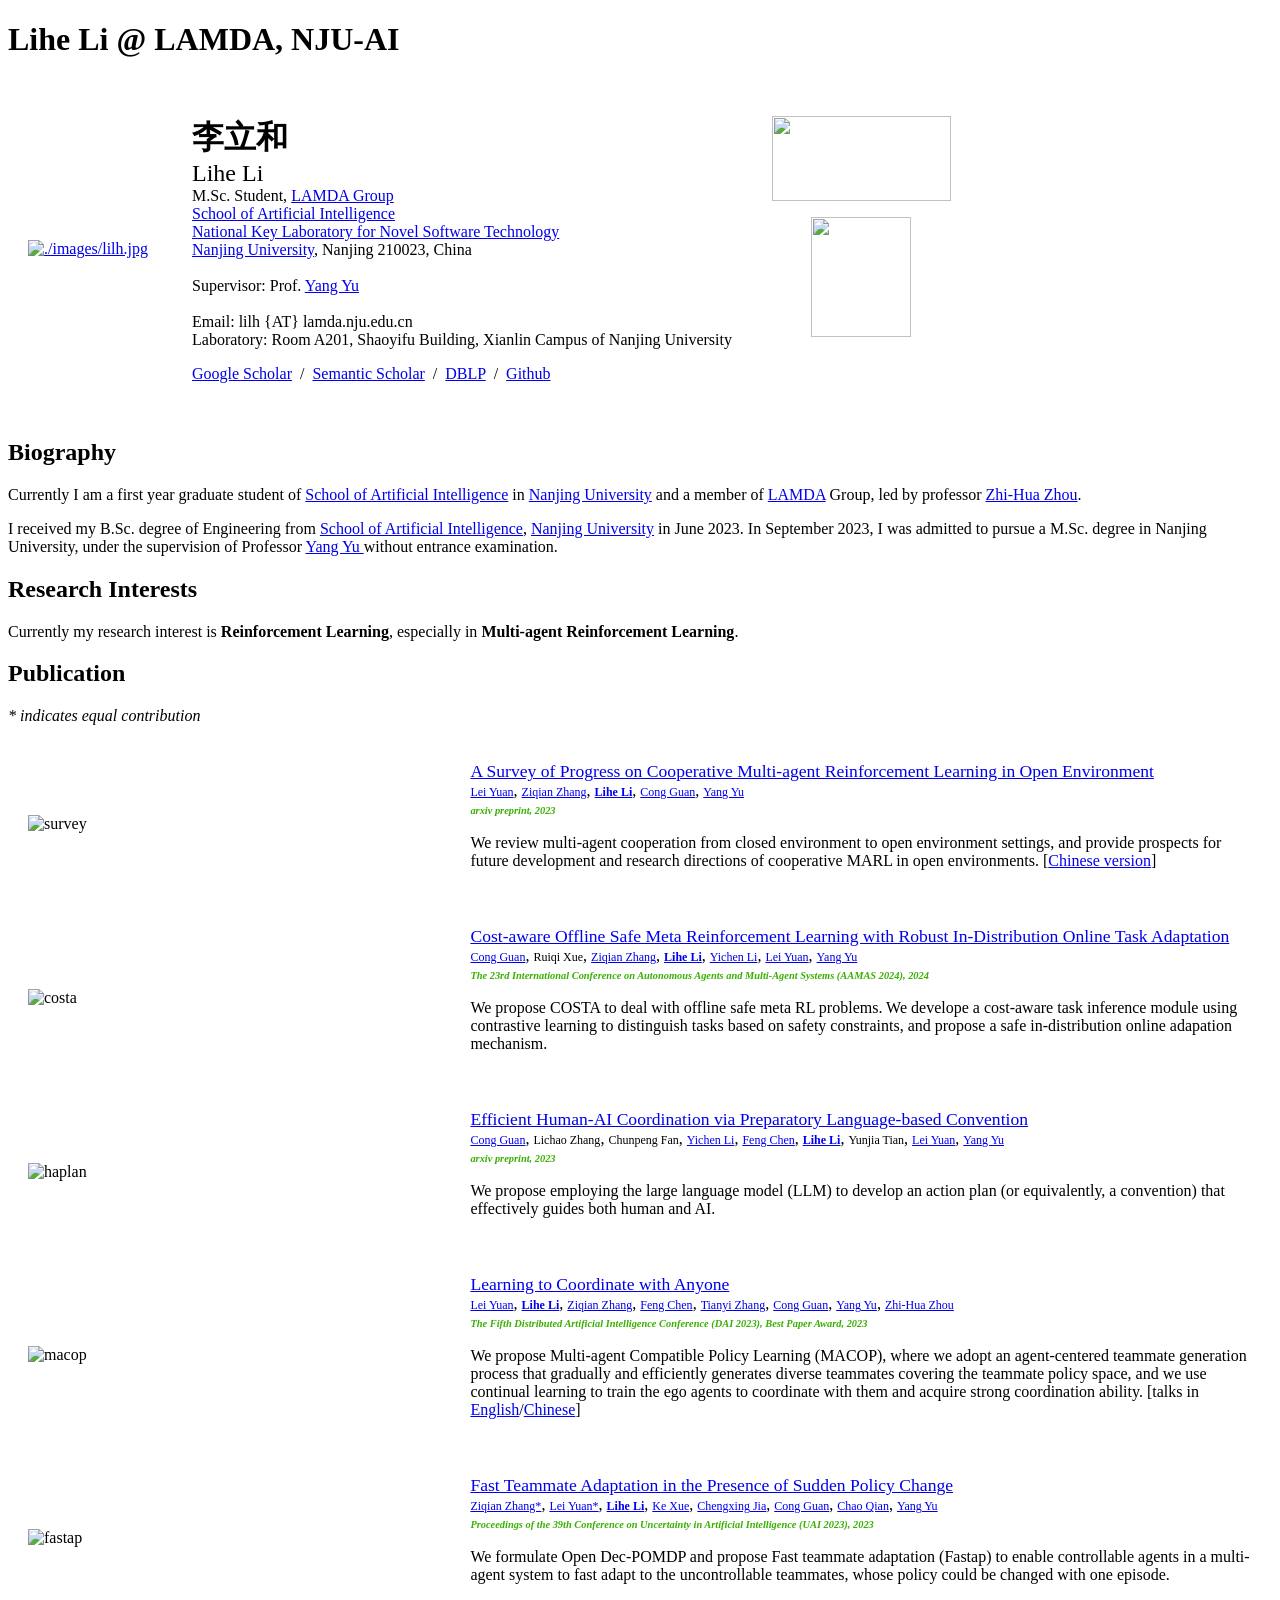
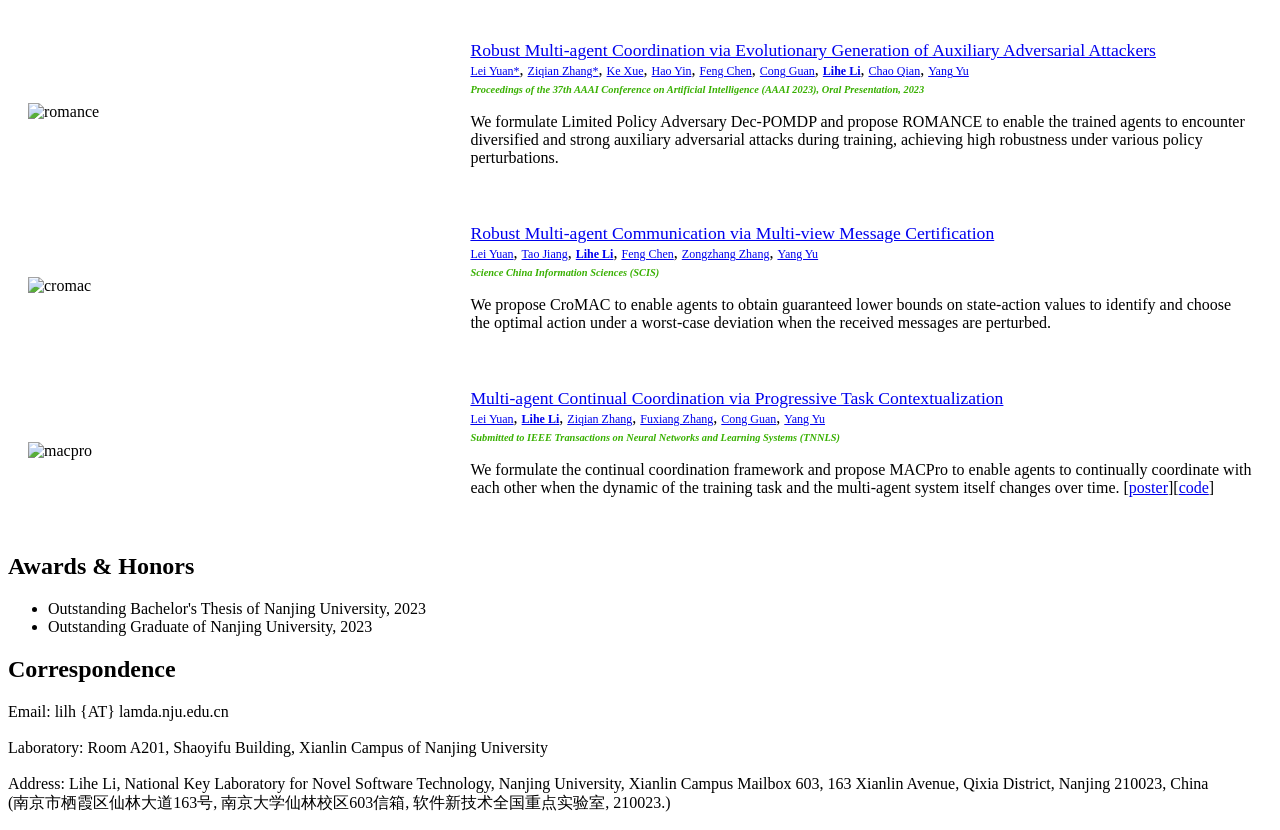
==== homepage/file/index.html @ f8b8563b "x" ====
<!DOCTYPE html PUBLIC "-//W3C//DTD XHTML 1.1//EN" "http://www.w3.org/TR/xhtml11/DTD/xhtml11.dtd">
<html xmlns="http://www.w3.org/1999/xhtml" xml:lang="en"><head><meta http-equiv="Content-Type" content="text/html; charset=UTF-8">
<meta name="generator" content="jemdoc, see http://jemdoc.jaboc.net/">

<link rel="stylesheet" href="./file/jemdoc.css" type="text/css">
<title>Lihe Li @ LAMDA, NJU-AI</title>
</head>
<body>
<div id="layout-content">
<div id="toptitle">

<style>
  table {
    border-collapse: collapse;
    border: none;
  }
  table td, table th {
    border: none;
    padding: 20px; /* Adjust padding as needed */
  }
</style>
  

<h1>Lihe Li @ LAMDA, NJU-AI</h1>
</div>
<table class="imgtable"><tr><td>
<a href="./images/lilh.jpg"><img src="./images/lilh.jpg" alt="./images/lilh.jpg" width="170px" /></a>&nbsp;</td>
<td align="left"><p><b><font size="+3" face="STKaiti">李立和</font></b><br>
<font size="+2">Lihe Li</font> <br>
M.Sc. Student, <a href="https://www.lamda.nju.edu.cn/CH.MainPage.ashx">LAMDA Group</a><br />
<a href="https://ai.nju.edu.cn">School of Artificial Intelligence</a> <br />
<a href="http://keysoftlab.nju.edu.cn/">National Key Laboratory for Novel Software Technology</a> <br>
<a href="http://www.nju.edu.cn/">Nanjing University</a>, Nanjing 210023, China<br /><br />
Supervisor: Prof. <a href="http://www.lamda.nju.edu.cn/yuy">Yang Yu</a> <br><br>
Email: lilh {AT} lamda.nju.edu.cn <br />
Laboratory: Room A201, Shaoyifu Building, Xianlin Campus of Nanjing University</p>
<p style="text-align:left">
  <!-- <a href="data/CV.pdf">CV</a> &nbsp/&nbsp -->
  <a href="https://scholar.google.com/citations?user=q0tENOAAAAAJ&hl=zh-CN&oi=ao">Google Scholar</a> &nbsp/&nbsp
  <a href="https://www.semanticscholar.org/author/Lihe-Li/2216719801">Semantic Scholar</a> &nbsp/&nbsp
  <a href="https://dblp.org/pid/347/1926.html">DBLP</a> &nbsp/&nbsp
  <a href="https://github.com/lilh76">Github</a>
</p>
</td>
<td valign="top" width="179"><p align="center"><a href="https://www.lamda.nju.edu.cn/CH.MainPage.ashx" target="_blank"><img height="85" src="./images/lamda.jpg" width="179" border="0" align="top"></a></p>
    <p align="center"><a href="http://www.nju.edu.cn/" target="_blank"><img height="120" src="./images/nju.jpg" width="100" border="0"></a></p></td></tr></table>
<h2>Biography</h2>
<p>Currently I am a first year graduate student of <a href="https://ai.nju.edu.cn">School of Artificial Intelligence</a> in <a href="http://www.nju.edu.cn/" target="_blank">Nanjing University</a> and a member of <a href="https://www.lamda.nju.edu.cn/CH.MainPage.ashx" target="_blank">LAMDA</a> Group, led by professor <a href="http://www.lamda.nju.edu.cn/zhouzh/" target="_blank">Zhi-Hua Zhou</a>.
</p>
<p>I received my B.Sc. degree of Engineering from <a href="http://ai.nju.edu.cn/"> School of Artificial Intelligence</a>, <a href="http://www.nju.edu.cn/">Nanjing University</a> in June 2023. In September 2023, I was admitted to pursue a M.Sc. degree in Nanjing University, under the supervision of Professor <a href="http://www.lamda.nju.edu.cn/yuy" target="_blank"> Yang Yu </a> without entrance examination.
</p>
<h2>Research Interests</h2>
<p>Currently my research interest is <b>Reinforcement Learning</b>, especially in <b>Multi-agent Reinforcement Learning</b>. </p>

<h2>Publication</h2>

<p align="left"><i>* indicates equal contribution</i></p>

<table style="width:100%;border:0px;border-spacing:0px;border-collapse:separate;margin-right:auto;margin-left:auto;"><tbody>
  <tr style="vertical-align:left;">
    <td style="padding:20px;width:35%;vertical-align:center">
      <img src="images/survey.png" alt="survey" width="100%">
    </td>
    <td style="padding:20px;width:75%;vertical-align:center">
    <a href="https://arxiv.org/pdf/2312.01058.pdf" id="survey">
      <papertitle style="font-size: 1.1em;">A Survey of Progress on Cooperative Multi-agent Reinforcement Learning in Open Environment
      </papertitle>
    </a>
      <br>
      <a style="font-size: 0.75em;" href="http://www.lamda.nju.edu.cn/yuanl/">Lei Yuan</a>, 
      <a style="font-size: 0.75em;" href="http://www.lamda.nju.edu.cn/zhangzq/">Ziqian Zhang</a>,
      <a style="font-size: 0.75em;" href="http://www.lamda.nju.edu.cn/lilh/"><strong>Lihe Li</strong></a>,
      <a style="font-size: 0.75em;" href="http://www.lamda.nju.edu.cn/guanc/">Cong Guan</a>,
      <a style="font-size: 0.75em;" href="https://www.wolai.com/eyounx/dtR1MTyRXS5tP5Cex4KtdK">Yang Yu</a>
      <br>
      <font style="font-size: 0.65em;" color="#38b000"><em><strong>arxiv preprint, 2023</strong></em></font>
      <br>
      <p>We review multi-agent cooperation from closed environment to open environment settings, and provide prospects for future development and research directions of cooperative MARL in open environments.
      [<a href="http://www.lamda.nju.edu.cn/lilh/file/openmarl.pdf">Chinese version</a>]</p>
    </td>
  </tr>
</tbody></table>

<table style="width:100%;border:0px;border-spacing:0px;border-collapse:separate;margin-right:auto;margin-left:auto;"><tbody>
  
  <tr style="vertical-align:left;">
    <td style="padding:20px;width:35%;vertical-align:center">
      <img src="images/costa.png" alt="costa" width="100%">
    </td>
    <td style="padding:20px;width:75%;vertical-align:center">
      <a href="http://www.lamda.nju.edu.cn/lilh/file/costa.pdf" id="costa">
        <papertitle style="font-size: 1.1em;">Cost-aware Offline Safe Meta Reinforcement Learning with Robust In-Distribution Online Task Adaptation
        </papertitle>
      </a>
      <br>
      <a style="font-size: 0.75em;" href="http://www.lamda.nju.edu.cn/guanc/">Cong Guan</a>,
      <a style="font-size: 0.75em;">Ruiqi Xue</a>,
      <a style="font-size: 0.75em;" href="http://www.lamda.nju.edu.cn/zhangzq/">Ziqian Zhang</a>, 
      <a style="font-size: 0.75em;" href="http://www.lamda.nju.edu.cn/lilh/"><strong>Lihe Li</strong></a>,
      <a style="font-size: 0.75em;" href="http://www.lamda.nju.edu.cn/liyc/">Yichen Li</a>, 
      <a style="font-size: 0.75em;" href="http://www.lamda.nju.edu.cn/yuanl/">Lei Yuan</a>, 
      <a style="font-size: 0.75em;" href="https://www.wolai.com/eyounx/dtR1MTyRXS5tP5Cex4KtdK">Yang Yu</a>
      <br>
      <font style="font-size: 0.65em;" color="#38b000"><em><strong>The 23rd International Conference on Autonomous Agents and Multi-Agent Systems (AAMAS 2024), 2024</strong></em></font>
      <br>
      <p>We propose COSTA to deal with offline safe meta RL problems. We develope a cost-aware task inference module using contrastive learning to distinguish tasks based on safety constraints, and propose a safe in-distribution online adapation mechanism.
      </p>
    </td>
  </tr>
</tbody></table>

<table style="width:100%;border:0px;border-spacing:0px;border-collapse:separate;margin-right:auto;margin-left:auto;"><tbody>
  
  <tr style="vertical-align:left;">
    <td style="padding:20px;width:35%;vertical-align:center">
      <img src="images/haplan.png" alt="haplan" width="100%">
    </td>
    <td style="padding:20px;width:75%;vertical-align:center">
      <a href="https://arxiv.org/pdf/2311.00416.pdf" id="haplan">
        <papertitle style="font-size: 1.1em;">Efficient Human-AI Coordination via Preparatory Language-based Convention
        </papertitle>
      </a>
      <br>
      <a style="font-size: 0.75em;" href="http://www.lamda.nju.edu.cn/guanc/">Cong Guan</a>,
      <a style="font-size: 0.75em;">Lichao Zhang</a>,
      <a style="font-size: 0.75em;">Chunpeng Fan</a>,
      <a style="font-size: 0.75em;" href="http://www.lamda.nju.edu.cn/liyc/">Yichen Li</a>, 
      <a style="font-size: 0.75em;" href="http://www.lamda.nju.edu.cn/chenf/">Feng Chen</a>,
      <a style="font-size: 0.75em;" href="http://www.lamda.nju.edu.cn/lilh/"><strong>Lihe Li</strong></a>,
      <a style="font-size: 0.75em;">Yunjia Tian</a>,
      <a style="font-size: 0.75em;" href="http://www.lamda.nju.edu.cn/yuanl/">Lei Yuan</a>, 
      <a style="font-size: 0.75em;" href="https://www.wolai.com/eyounx/dtR1MTyRXS5tP5Cex4KtdK">Yang Yu</a>
      <br>
      <font style="font-size: 0.65em;" color="#38b000"><em><strong>arxiv preprint, 2023</strong></em></font>
      <br>
      <p>We propose employing the large language model (LLM) to develop an action plan (or equivalently, a convention) that effectively guides both human and AI.
      </p>
    </td>
  </tr>
</tbody></table>

<table style="width:100%;border:0px;border-spacing:0px;border-collapse:separate;margin-right:auto;margin-left:auto;"><tbody>
  
    <tr style="vertical-align:left;">
      <td style="padding:20px;width:35%;vertical-align:center">
        <img src="images/macop.png" alt="macop" width="100%">
      </td>
      <td style="padding:20px;width:75%;vertical-align:center">
        <a href="http://www.lamda.nju.edu.cn/lilh/file/macop.pdf" id="macop">
          <papertitle style="font-size: 1.1em;">Learning to Coordinate with Anyone
          </papertitle>
        </a>
        <br>
        <a style="font-size: 0.75em;" href="http://www.lamda.nju.edu.cn/yuanl/">Lei Yuan</a>, 
        <a style="font-size: 0.75em;" href="http://www.lamda.nju.edu.cn/lilh/"><strong>Lihe Li</strong></a>,
        <a style="font-size: 0.75em;" href="http://www.lamda.nju.edu.cn/zhangzq/">Ziqian Zhang</a>,
        <a style="font-size: 0.75em;" href="http://www.lamda.nju.edu.cn/chenf/">Feng Chen</a>,
        <a style="font-size: 0.75em;" href="http://www.lamda.nju.edu.cn/zhangty/">Tianyi Zhang</a>,
        <a style="font-size: 0.75em;" href="http://www.lamda.nju.edu.cn/guanc/">Cong Guan</a>,
        <a style="font-size: 0.75em;" href="https://www.wolai.com/eyounx/dtR1MTyRXS5tP5Cex4KtdK">Yang Yu</a>,
        <a style="font-size: 0.75em;" href="https://cs.nju.edu.cn/zhouzh/index.htm">Zhi-Hua Zhou</a>
        <br>
        <font style="font-size: 0.65em;" color="#38b000"><em><strong>The Fifth Distributed Artificial Intelligence Conference (DAI 2023), Best Paper Award, 2023</strong></em></font>
        <br>
        <p>We propose Multi-agent Compatible Policy Learning (MACOP), where we adopt an agent-centered teammate generation process that gradually and efficiently generates diverse teammates covering the teammate policy space, and we use continual learning to train the ego agents to coordinate with them and acquire strong coordination ability.
          [talks in <a href="https://youtu.be/1a32LLUB9II">English</a>/<a href="https://www.bilibili.com/video/BV1KK411e7WJ/">Chinese</a>]</p>
      </td>
    </tr>
  </tbody></table>

  <table style="width:100%;border:0px;border-spacing:0px;border-collapse:separate;margin-right:auto;margin-left:auto;"><tbody>
      <tr style="vertical-align:left;">
        <td style="padding:20px;width:35%;vertical-align:center">
          <img src="images/fastap.png" alt="fastap" width="100%">
        </td>
        <td style="padding:20px;width:75%;vertical-align:center">
          <a href="http://www.lamda.nju.edu.cn/lilh/file/fastap.pdf" id="fastap">
            <papertitle style="font-size: 1.1em;">Fast Teammate Adaptation in the Presence of Sudden Policy Change
            </papertitle>
          </a>
          <br>
          <a style="font-size: 0.75em;" href="http://www.lamda.nju.edu.cn/zhangzq/">Ziqian Zhang*</a>,
          <a style="font-size: 0.75em;" href="http://www.lamda.nju.edu.cn/yuanl/">Lei Yuan*</a>, 
          <a style="font-size: 0.75em;" href="http://www.lamda.nju.edu.cn/lilh/"><strong>Lihe Li</strong></a>,
          <a style="font-size: 0.75em;" href="http://www.lamda.nju.edu.cn/xuek/">Ke Xue</a>,
          <a style="font-size: 0.75em;" href="http://www.lamda.nju.edu.cn/jiacx/">Chengxing Jia</a>,
          <a style="font-size: 0.75em;" href="http://www.lamda.nju.edu.cn/guanc/">Cong Guan</a>,
          <a style="font-size: 0.75em;" href="http://www.lamda.nju.edu.cn/qianc/">Chao Qian</a>,
          <a style="font-size: 0.75em;" href="https://www.wolai.com/eyounx/dtR1MTyRXS5tP5Cex4KtdK">Yang Yu</a>
          <br>
          <font style="font-size: 0.65em;" color="#38b000"><em><strong>Proceedings of the 39th Conference on Uncertainty in Artificial Intelligence (UAI 2023), 2023</strong></em></font>
          <br>
          <p>We formulate Open Dec-POMDP and propose Fast teammate adaptation (Fastap) to enable controllable agents in a multi-agent system to fast adapt to the uncontrollable teammates, whose policy could be changed with one episode.
          </p>
        </td>
      </tr>
    </tbody></table>

<table style="width:100%;border:0px;border-spacing:0px;border-collapse:separate;margin-right:auto;margin-left:auto;"><tbody>
<tr style="vertical-align:left;">
  <td style="padding:20px;width:35%;vertical-align:center">
    <img src="images/romance.png" alt="romance" width="100%">
  </td>
  <td style="padding:20px;width:75%;vertical-align:center">
    <a href="http://www.lamda.nju.edu.cn/lilh/file/romance.pdf" id="romance">
      <papertitle style="font-size: 1.1em;">Robust Multi-agent Coordination via Evolutionary Generation of Auxiliary Adversarial Attackers
      </papertitle>
    </a>
    <br>
    <a style="font-size: 0.75em;" href="http://www.lamda.nju.edu.cn/yuanl/">Lei Yuan*</a>, 
    <a style="font-size: 0.75em;" href="http://www.lamda.nju.edu.cn/zhangzq/">Ziqian Zhang*</a>,
    <a style="font-size: 0.75em;" href="http://www.lamda.nju.edu.cn/xuek/">Ke Xue</a>,
    <a style="font-size: 0.75em;" href="http://www.lamda.nju.edu.cn/yinh/">Hao Yin</a>,
    <a style="font-size: 0.75em;" href="http://www.lamda.nju.edu.cn/chenf/">Feng Chen</a>,
    <a style="font-size: 0.75em;" href="http://www.lamda.nju.edu.cn/guanc/">Cong Guan</a>,
    <a style="font-size: 0.75em;" href="http://www.lamda.nju.edu.cn/lilh/"><strong>Lihe Li</strong></a>,
    <a style="font-size: 0.75em;" href="http://www.lamda.nju.edu.cn/qianc/">Chao Qian</a>,
    <a style="font-size: 0.75em;" href="https://www.wolai.com/eyounx/dtR1MTyRXS5tP5Cex4KtdK">Yang Yu</a>
    <br>
    <font style="font-size: 0.65em;" color="#38b000"><em><strong>Proceedings of the 37th AAAI Conference on Artificial Intelligence (AAAI 2023), Oral Presentation, 2023</strong></em></font>
    <br>
    <p>We formulate Limited Policy Adversary Dec-POMDP and propose ROMANCE to enable the trained agents to encounter diversified and strong auxiliary adversarial attacks during training, achieving high robustness under various policy perturbations.
    </p>
  </td>
</tr>
</tbody></table>

<table style="width:100%;border:0px;border-spacing:0px;border-collapse:separate;margin-right:auto;margin-left:auto;"><tbody>
  <tr style="vertical-align:left;">
    <td style="padding:20px;width:35%;vertical-align:center">
      <img src="images/cromac.png" alt="cromac" width="100%">
    </td>
    <td style="padding:20px;width:75%;vertical-align:center">
      <a href="http://www.lamda.nju.edu.cn/lilh/file/cromac.pdf" id="cromac">
        <papertitle style="font-size: 1.1em;">Robust Multi-agent Communication via Multi-view Message Certification
        </papertitle>
      </a>
      <br>
      <a style="font-size: 0.75em;" href="http://www.lamda.nju.edu.cn/yuanl/">Lei Yuan</a>, 
      <a style="font-size: 0.75em;" href="http://www.lamda.nju.edu.cn/jiangt/">Tao Jiang</a>,
      <a style="font-size: 0.75em;" href="http://www.lamda.nju.edu.cn/lilh/"><strong>Lihe Li</strong></a>,
      <a style="font-size: 0.75em;" href="http://www.lamda.nju.edu.cn/chenf/">Feng Chen</a>,
      <a style="font-size: 0.75em;" href="http://www.lamda.nju.edu.cn/zhangzz/">Zongzhang Zhang</a>,
      <a style="font-size: 0.75em;" href="https://www.wolai.com/eyounx/dtR1MTyRXS5tP5Cex4KtdK">Yang Yu</a>
      <br>
      <font style="font-size: 0.65em;" color="#38b000"><em><strong>Science China Information Sciences (SCIS)</strong></em></font>
      <br>
      <p>We propose CroMAC to enable agents to obtain guaranteed lower bounds on state-action values to identify and choose the optimal action under a worst-case deviation when the received messages are perturbed.
      </p>
    </td>
  </tr>
</tbody></table>

<table style="width:100%;border:0px;border-spacing:0px;border-collapse:separate;margin-right:auto;margin-left:auto;"><tbody>
    <tr style="vertical-align:left;">
      <td style="padding:20px;width:35%;vertical-align:center">
        <img src="images/macpro.png" alt="macpro" width="100%">
      </td>
      <td style="padding:20px;width:75%;vertical-align:center">
        <a href="https://arxiv.org/pdf/2305.13937.pdf" id="macpro">
          <papertitle style="font-size: 1.1em;">Multi-agent Continual Coordination via Progressive Task Contextualization
          </papertitle>
        </a>
        <br>
        <a style="font-size: 0.75em;" href="http://www.lamda.nju.edu.cn/yuanl/">Lei Yuan</a>, 
        <a style="font-size: 0.75em;" href="http://www.lamda.nju.edu.cn/lilh/"><strong>Lihe Li</strong></a>,
        <a style="font-size: 0.75em;" href="http://www.lamda.nju.edu.cn/zhangzq/">Ziqian Zhang</a>,
        <a style="font-size: 0.75em;" href="http://www.lamda.nju.edu.cn/zhangfx/">Fuxiang Zhang</a>,
        <a style="font-size: 0.75em;" href="http://www.lamda.nju.edu.cn/guanc/">Cong Guan</a>,
        <a style="font-size: 0.75em;" href="https://www.wolai.com/eyounx/dtR1MTyRXS5tP5Cex4KtdK">Yang Yu</a>
        <br>
        <font style="font-size: 0.65em;" color="#38b000"><em><strong>Submitted to IEEE Transactions on Neural Networks and Learning Systems (TNNLS)</strong></em></font>
        <br>
        <p>We formulate the continual coordination framework and propose MACPro to enable agents to continually coordinate with each other when the dynamic of the training task and the multi-agent system itself changes over time.
        [<a href="http://www.lamda.nju.edu.cn/lilh/file/DAI23-poster-47.pdf">poster</a>][<a href="https://github.com/lilh76/MACPro">code</a>]</p>
      </td>
    </tr>
  </tbody></table>




<h2>Awards & Honors</h2>
<ul>
  <li>
    Outstanding Bachelor's Thesis of Nanjing University</a>, 2023
  </li>
  <li>
    Outstanding Graduate of Nanjing University</a>, 2023
  </li>
</ul>

<h2>Correspondence</h2>
<p>Email:
lilh {AT} lamda.nju.edu.cn <br /><br />
Laboratory:
Room A201, Shaoyifu Building, Xianlin Campus of Nanjing University<br><br>
Address:
Lihe Li, National Key Laboratory for Novel Software Technology, Nanjing University, Xianlin Campus Mailbox 603, 163 Xianlin Avenue, Qixia District, Nanjing 210023, China<br />
(南京市栖霞区仙林大道163号, 南京大学仙林校区603信箱, 软件新技术全国重点实验室, 210023.)</p>
<div id="footer">
<div id="footer-text">
     
</div>
</div>
</div>

<script type='text/javascript' id='clustrmaps' src='//cdn.clustrmaps.com/map_v2.js?cl=080808&w=500&t=tt&d=va3mmCqK5WilZhyLvyvU5byKV-hiRnceyNiKd_UyKz4&co=ffffff&cmo=3acc3a&cmn=ff5353&ct=808080'></script>

</body></html>
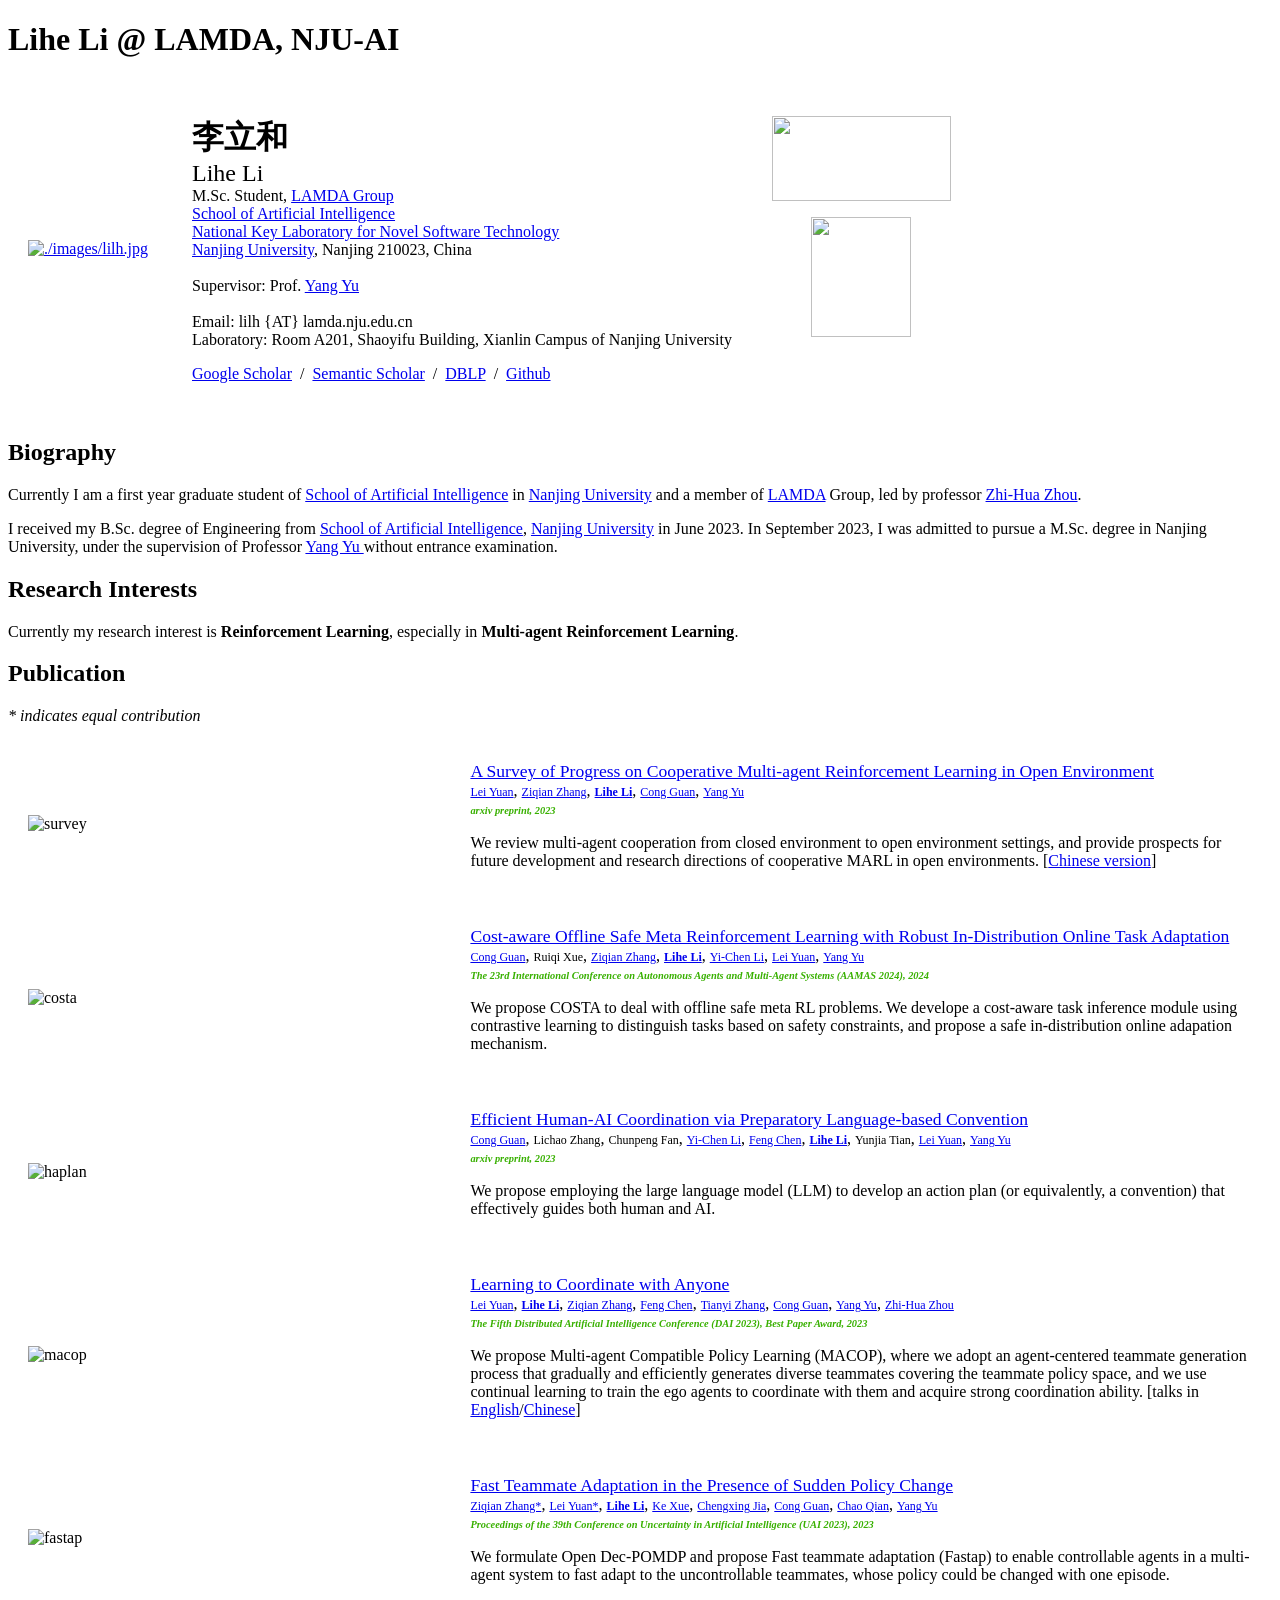
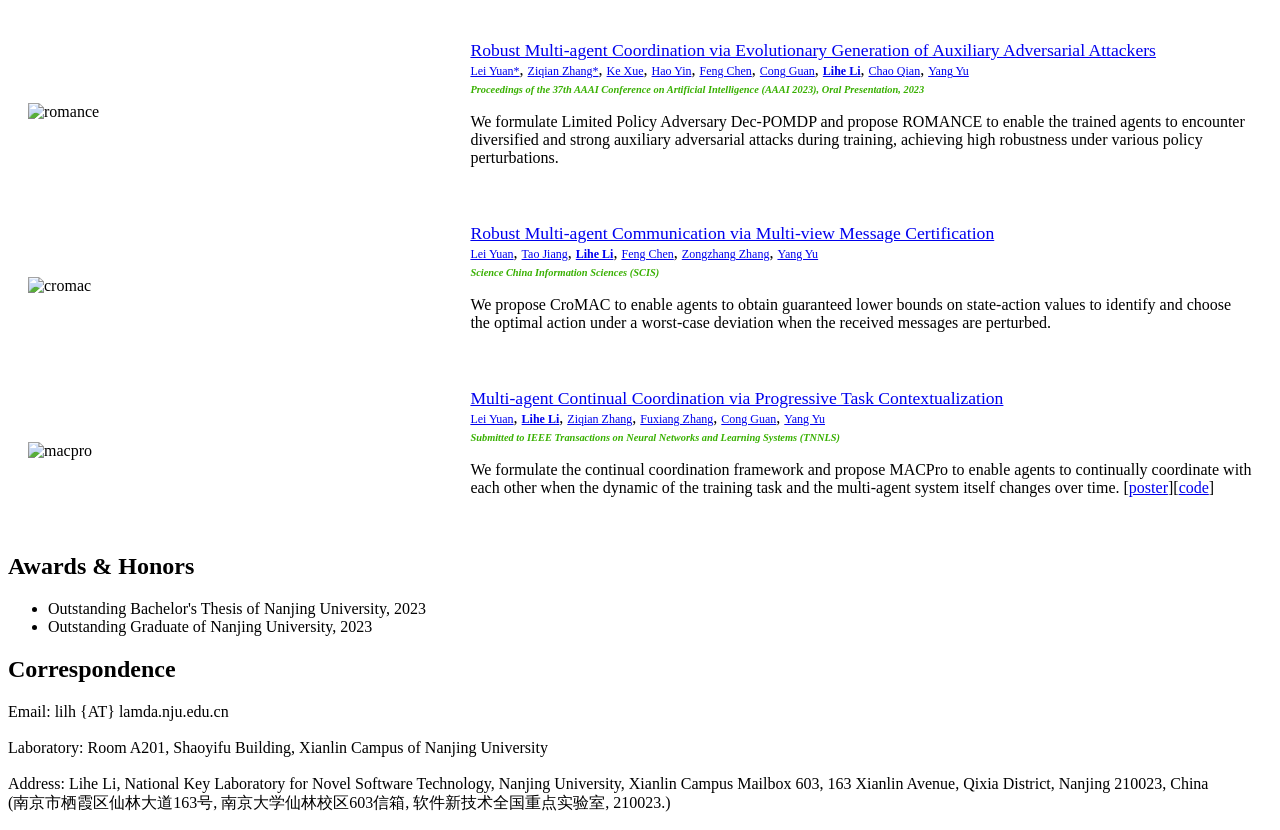
==== commit 1f9305d8: "x" ====
--- a/homepage/file/index.html
+++ b/homepage/file/index.html
@@ -97,7 +97,7 @@
       <a style="font-size: 0.75em;">Ruiqi Xue</a>,
       <a style="font-size: 0.75em;" href="http://www.lamda.nju.edu.cn/zhangzq/">Ziqian Zhang</a>, 
       <a style="font-size: 0.75em;" href="http://www.lamda.nju.edu.cn/lilh/"><strong>Lihe Li</strong></a>,
-      <a style="font-size: 0.75em;" href="http://www.lamda.nju.edu.cn/liyc/">Yichen Li</a>, 
+      <a style="font-size: 0.75em;" href="http://www.lamda.nju.edu.cn/liyc/">Yi-Chen Li</a>, 
       <a style="font-size: 0.75em;" href="http://www.lamda.nju.edu.cn/yuanl/">Lei Yuan</a>, 
       <a style="font-size: 0.75em;" href="https://www.wolai.com/eyounx/dtR1MTyRXS5tP5Cex4KtdK">Yang Yu</a>
       <br>
@@ -124,7 +124,7 @@
       <a style="font-size: 0.75em;" href="http://www.lamda.nju.edu.cn/guanc/">Cong Guan</a>,
       <a style="font-size: 0.75em;">Lichao Zhang</a>,
       <a style="font-size: 0.75em;">Chunpeng Fan</a>,
-      <a style="font-size: 0.75em;" href="http://www.lamda.nju.edu.cn/liyc/">Yichen Li</a>, 
+      <a style="font-size: 0.75em;" href="http://www.lamda.nju.edu.cn/liyc/">Yi-Chen Li</a>, 
       <a style="font-size: 0.75em;" href="http://www.lamda.nju.edu.cn/chenf/">Feng Chen</a>,
       <a style="font-size: 0.75em;" href="http://www.lamda.nju.edu.cn/lilh/"><strong>Lihe Li</strong></a>,
       <a style="font-size: 0.75em;">Yunjia Tian</a>,
